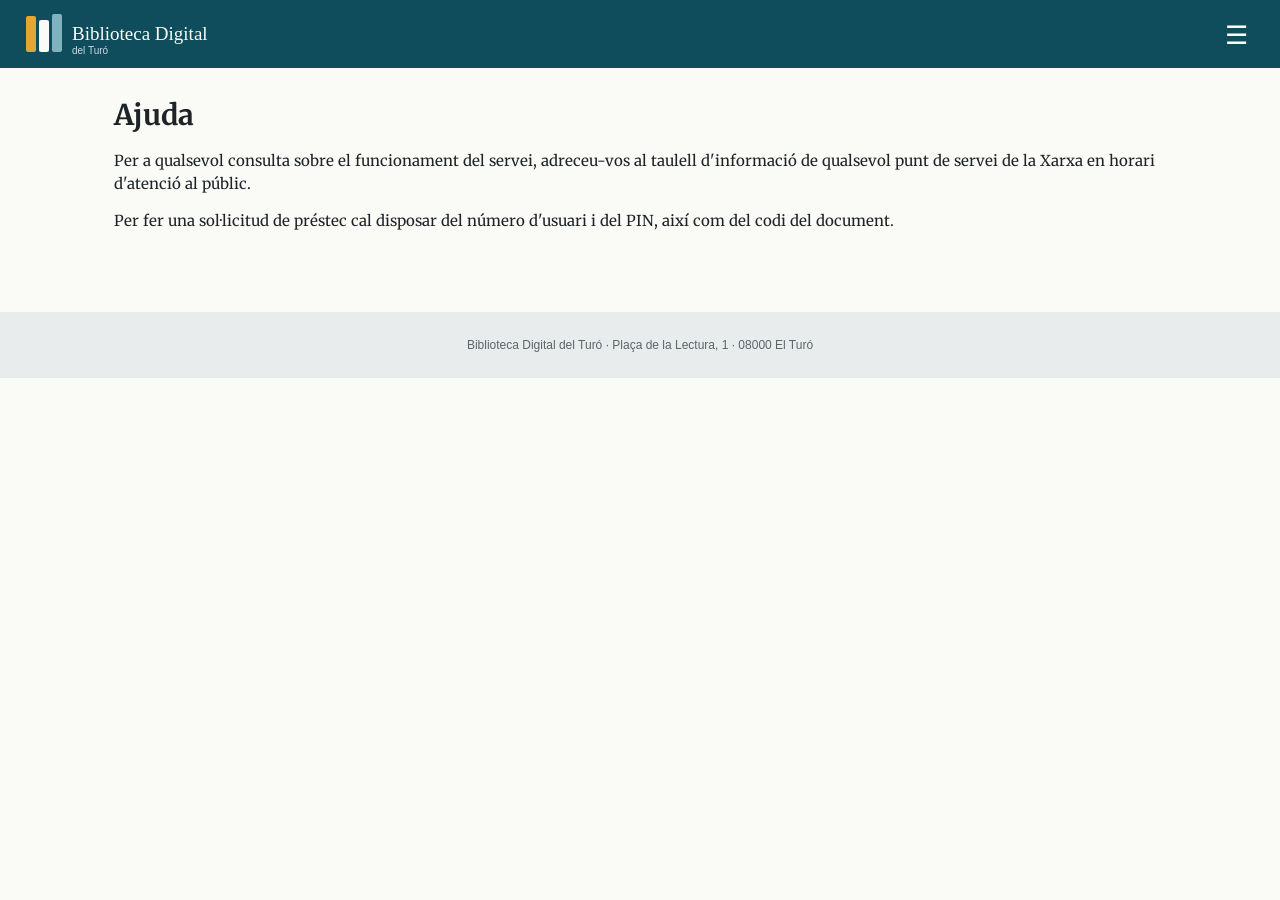
==== ajuda.html @ c81b4740 "Confirma" ====
<!DOCTYPE html>
<html lang="ca">
<head>
<meta charset="utf-8">
<meta name="viewport" content="width=device-width, initial-scale=1">
<title>Ajuda</title>
<link rel="stylesheet" href="https://fonts.googleapis.com/css2?family=Merriweather:wght@400;700">
<link rel="stylesheet" href="css/estils.css">
<script src="js/dades.js"></script>
<script src="js/app.js"></script>
</head>
<body>
<div class="capcalera">
  <a href="index.html"><img src="img/logo.svg" alt="Biblioteca Digital del Turó"></a>
  <div class="hamburguesa" id="obrir-menu">☰</div>
</div>
<nav class="menu" id="menu">
  <ul>
    <li><a href="index.html">Inici</a></li>
    <li><a href="cataleg.html">OPAC</a></li>
  </ul>
</nav>
<main>
  <h1>Ajuda</h1>
  <p>Per a qualsevol consulta sobre el funcionament del servei, adreceu-vos al taulell d'informació de qualsevol punt de servei de la Xarxa en horari d'atenció al públic.</p>
  <p>Per fer una sol·licitud de préstec cal disposar del número d'usuari i del PIN, així com del codi del document.</p>
</main>
<footer>
  <center>Biblioteca Digital del Turó · Plaça de la Lectura, 1 · 08000 El Turó</center>
</footer>
</body>
</html>
---- css/estils.css ----
/* Biblioteca Digital del Turó - full d'estils */
:root{
  --tinta:#1D2327; --paper:#FAFAF7; --verd:#0F4C5C; --ocre:#E3A72F; --gris:#9AA3A8; --linia:#DDE2E4;
}
*{box-sizing:border-box}
*:focus{outline:none}
html{font-size:15px}
body{margin:0;font-family:"Merriweather",Georgia,serif;color:var(--tinta);background:var(--paper);line-height:1.5}
a{color:var(--verd)}
::-webkit-scrollbar{width:14px;background:#e9ecec}
::-webkit-scrollbar-thumb{background:var(--verd);border-radius:7px}

/* capçalera */
.capcalera{background:var(--verd);color:var(--paper);display:flex;align-items:center;justify-content:space-between;padding:10px 24px}
.capcalera img{display:block}
.hamburguesa{font-size:26px;cursor:pointer;padding:2px 8px;user-select:none}
.menu{display:none;background:#0b3a46;padding:6px 24px}
.menu.obert{display:block}
.menu ul{list-style:none;margin:0;padding:0;display:flex;gap:4px;flex-wrap:wrap}
.menu a{color:var(--paper);text-decoration:none;font-size:12px;padding:2px 6px;font-family:Arial,sans-serif}
.menu a:hover{text-decoration:underline}
.ajuda-cap{color:var(--paper);font-family:Arial,sans-serif;font-size:12px}
.noticies{background:var(--ocre);color:var(--tinta);font-family:Arial,sans-serif;font-size:13px;padding:4px 0}

/* contingut */
main{max-width:1100px;margin:0 auto;padding:24px}
h1,h2,h3{font-weight:700;line-height:1.25}
h1{font-size:1.9rem;margin:.2em 0 .6em}
h2{font-size:1.35rem}
.hero{position:relative;border-radius:6px;overflow:hidden;margin-bottom:28px}
.hero img{width:100%;display:block}
.hero .text{position:absolute;left:32px;bottom:28px;color:#fff;max-width:520px}
.hero .text h1{font-size:2.4rem;margin:0 0 12px}
.btn-gran{display:inline-block;background:var(--ocre);color:var(--tinta);font-family:Arial,sans-serif;font-weight:700;font-size:1.15rem;padding:16px 34px;border-radius:40px;border:0;cursor:pointer;text-decoration:none}
.enllac-discret{color:var(--gris);font-family:Arial,sans-serif;font-size:.8rem;text-decoration:none}
.cerca-inici{display:flex;gap:6px;margin:10px 0 28px}
.cerca-inici input{flex:1;max-width:420px;padding:9px 12px;border:1px solid var(--linia);border-radius:4px;font-size:1rem}
.cerca-inici button{padding:9px 14px;border:1px solid var(--linia);background:#fff;border-radius:4px;font-size:.85rem}

/* graella de llibres */
.graella{display:grid;grid-template-columns:repeat(auto-fill,minmax(200px,1fr));gap:22px}
.targeta{background:#fff;border:1px solid var(--linia);border-radius:6px;padding:12px;cursor:pointer;transition:transform .2s}
.targeta:hover{transform:translateY(-3px)}
.targeta img{width:100%;-webkit-box-reflect:below 2px linear-gradient(transparent 85%, rgba(0,0,0,.25))}
.targeta h3{font-size:1rem;margin:10px 0 2px}
.targeta p{margin:0;color:#5c6468;font-family:Arial,sans-serif;font-size:.85rem}
.paginacio{margin:26px 0;font-family:Arial,sans-serif}
.paginacio span{display:inline-block;padding:2px 7px;cursor:pointer;color:var(--verd)}
.paginacio span.actual{font-weight:700}
.filtres{font-family:Arial,sans-serif;font-size:.9rem;margin-bottom:18px}

/* fitxa */
.fitxa{display:grid;grid-template-columns:320px 1fr;gap:34px}
.fitxa img{width:100%;border-radius:4px}
.punt{display:inline-block;width:12px;height:12px;border-radius:50%;vertical-align:middle}
.punt.si{background:#2e9e44}.punt.no{background:#d33b2c}
.estrelles{color:#E3A72F;font-size:1.2rem}
.btn-compartir{display:inline-block;background:#3b5998;color:#fff;font-family:Arial,sans-serif;font-weight:700;padding:14px 28px;border-radius:6px;margin-right:10px;border:0;font-size:1rem}
.btn-desitjos{background:#E3A72F;color:#1D2327}
.codi{font-family:Arial,sans-serif;font-size:.72rem;color:var(--gris)}

/* reserva */
.pas{display:none;background:#fff;border:1px solid var(--linia);border-radius:6px;padding:22px;max-width:560px}
.pas.visible{display:block}
.pas label{display:block;font-family:Arial,sans-serif;font-size:.9rem;margin:12px 0 4px}
.pas input[type=text],.pas input[type=password],.pas input[type=date],.pas select{width:100%;padding:8px;border:1px solid var(--linia);border-radius:4px;font-size:1rem}
.pas button{margin-top:18px;background:var(--verd);color:#fff;border:0;padding:10px 18px;border-radius:4px;font-size:.95rem}
.condicions{height:140px;overflow:auto;border:1px solid var(--linia);padding:10px;font-size:.8rem;font-family:Arial,sans-serif}

/* perfil */
table.dades{border-collapse:collapse;width:100%;font-family:Arial,sans-serif;font-size:.9rem}
table.dades td,table.dades th{border-bottom:1px solid var(--linia);padding:8px;text-align:left}
details{margin-top:40px;font-family:Arial,sans-serif;font-size:.85rem;color:#5c6468}
.preferencies label{display:block;margin:8px 0}
.preferencies button{font-size:.75rem;padding:2px 8px}
body.lletra-gran{font-size:1.25rem}
body.contrast{background:#000;color:#fff}
body.fosc{background:#1b1f22;color:#e8e8e8}

/* peu */
footer{background:#e9ecec;padding:24px;font-family:Arial,sans-serif;font-size:.8rem;color:#5c6468;margin-top:40px}
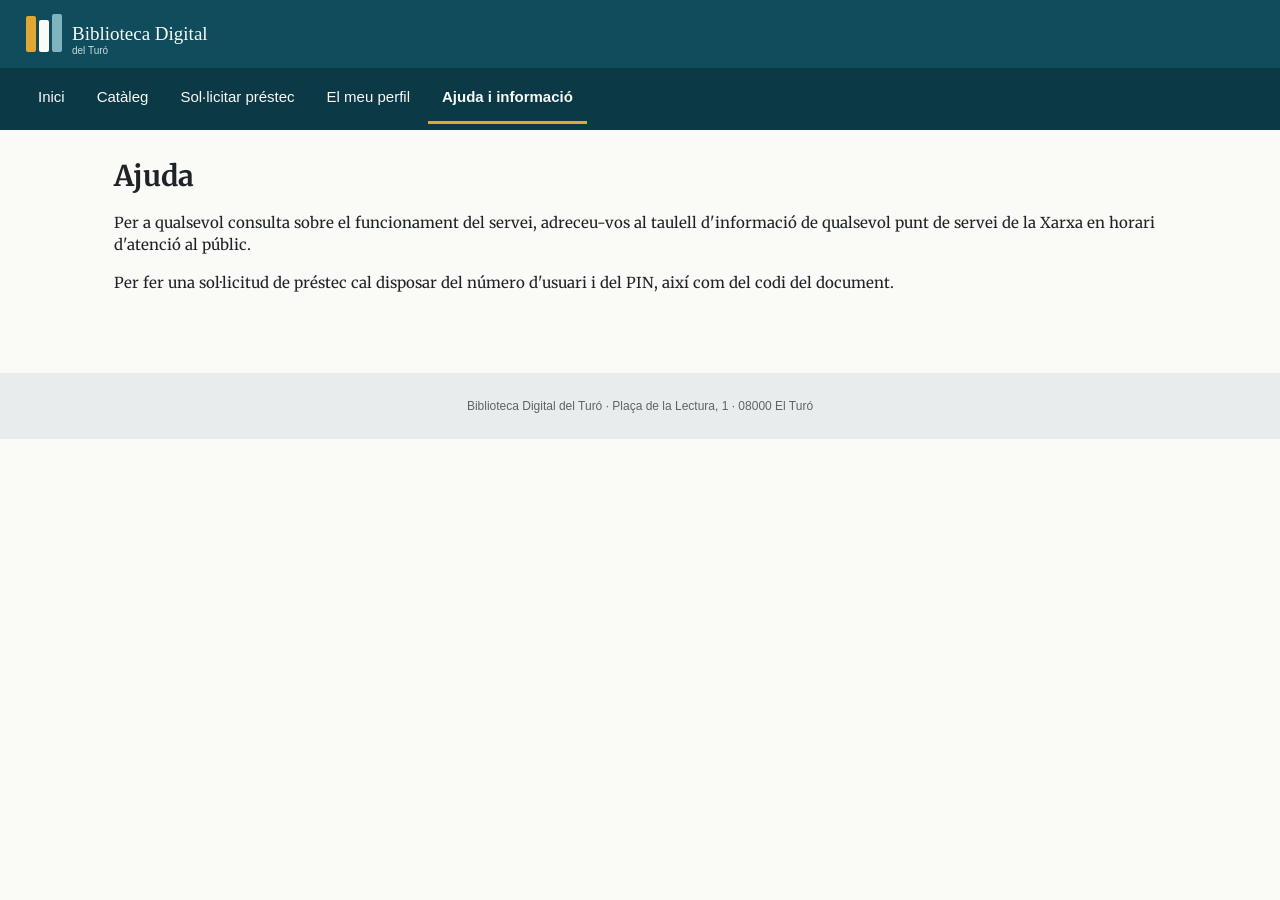
==== commit be62444d: "[H4/H6] A1 i A2: Menú unificat i visible a totes les pàgines (A) i A4:Focus visible amb teclat" ====
--- a/ajuda.html
+++ b/ajuda.html
@@ -1,32 +1,57 @@
-<!DOCTYPE html>
+<!doctype html>
 <html lang="ca">
-<head>
-<meta charset="utf-8">
-<meta name="viewport" content="width=device-width, initial-scale=1">
-<title>Ajuda</title>
-<link rel="stylesheet" href="https://fonts.googleapis.com/css2?family=Merriweather:wght@400;700">
-<link rel="stylesheet" href="css/estils.css">
-<script src="js/dades.js"></script>
-<script src="js/app.js"></script>
-</head>
-<body>
-<div class="capcalera">
-  <a href="index.html"><img src="img/logo.svg" alt="Biblioteca Digital del Turó"></a>
-  <div class="hamburguesa" id="obrir-menu">☰</div>
-</div>
-<nav class="menu" id="menu">
-  <ul>
-    <li><a href="index.html">Inici</a></li>
-    <li><a href="cataleg.html">OPAC</a></li>
-  </ul>
-</nav>
-<main>
-  <h1>Ajuda</h1>
-  <p>Per a qualsevol consulta sobre el funcionament del servei, adreceu-vos al taulell d'informació de qualsevol punt de servei de la Xarxa en horari d'atenció al públic.</p>
-  <p>Per fer una sol·licitud de préstec cal disposar del número d'usuari i del PIN, així com del codi del document.</p>
-</main>
-<footer>
-  <center>Biblioteca Digital del Turó · Plaça de la Lectura, 1 · 08000 El Turó</center>
-</footer>
-</body>
+  <head>
+    <meta charset="utf-8" />
+    <meta name="viewport" content="width=device-width, initial-scale=1" />
+    <title>Ajuda</title>
+    <link
+      rel="stylesheet"
+      href="https://fonts.googleapis.com/css2?family=Merriweather:wght@400;700"
+    />
+    <link rel="stylesheet" href="css/estils.css" />
+    <script src="js/dades.js"></script>
+    <script src="js/app.js"></script>
+  </head>
+  <body>
+    <div class="capcalera">
+      <a href="index.html"
+        ><img src="img/logo.svg" alt="Biblioteca Digital del Turó"
+      /></a>
+      <button
+        type="button"
+        class="hamburguesa"
+        id="obrir-menu"
+        aria-expanded="false"
+        aria-controls="menu"
+      >
+        ☰ Menú
+      </button>
+    </div>
+    <nav class="menu" id="menu" aria-label="Principal">
+      <ul>
+        <li><a href="index.html">Inici</a></li>
+        <li><a href="cataleg.html">Catàleg</a></li>
+        <li><a href="reserva.html">Sol·licitar préstec</a></li>
+        <li><a href="perfil.html">El meu perfil</a></li>
+        <li><a href="ajuda.html" aria-current="page">Ajuda i informació</a></li>
+      </ul>
+    </nav>
+    <main>
+      <h1>Ajuda</h1>
+      <p>
+        Per a qualsevol consulta sobre el funcionament del servei, adreceu-vos
+        al taulell d'informació de qualsevol punt de servei de la Xarxa en
+        horari d'atenció al públic.
+      </p>
+      <p>
+        Per fer una sol·licitud de préstec cal disposar del número d'usuari i
+        del PIN, així com del codi del document.
+      </p>
+    </main>
+    <footer>
+      <center>
+        Biblioteca Digital del Turó · Plaça de la Lectura, 1 · 08000 El Turó
+      </center>
+    </footer>
+  </body>
 </html>
--- a/css/estils.css
+++ b/css/estils.css
@@ -1,81 +1,403 @@
 /* Biblioteca Digital del Turó - full d'estils */
-:root{
-  --tinta:#1D2327; --paper:#FAFAF7; --verd:#0F4C5C; --ocre:#E3A72F; --gris:#9AA3A8; --linia:#DDE2E4;
-}
-*{box-sizing:border-box}
-*:focus{outline:none}
-html{font-size:15px}
-body{margin:0;font-family:"Merriweather",Georgia,serif;color:var(--tinta);background:var(--paper);line-height:1.5}
-a{color:var(--verd)}
-::-webkit-scrollbar{width:14px;background:#e9ecec}
-::-webkit-scrollbar-thumb{background:var(--verd);border-radius:7px}
+:root {
+  --tinta: #1d2327;
+  --paper: #fafaf7;
+  --verd: #0f4c5c;
+  --ocre: #e3a72f;
+  --gris: #9aa3a8;
+  --linia: #dde2e4;
+}
+* {
+  box-sizing: border-box;
+}
+html {
+  font-size: 15px;
+}
+body {
+  margin: 0;
+  font-family: "Merriweather", Georgia, serif;
+  color: var(--tinta);
+  background: var(--paper);
+  line-height: 1.5;
+}
+a {
+  color: var(--verd);
+}
+::-webkit-scrollbar {
+  width: 14px;
+  background: #e9ecec;
+}
+::-webkit-scrollbar-thumb {
+  background: var(--verd);
+  border-radius: 7px;
+}
 
 /* capçalera */
-.capcalera{background:var(--verd);color:var(--paper);display:flex;align-items:center;justify-content:space-between;padding:10px 24px}
-.capcalera img{display:block}
-.hamburguesa{font-size:26px;cursor:pointer;padding:2px 8px;user-select:none}
-.menu{display:none;background:#0b3a46;padding:6px 24px}
-.menu.obert{display:block}
-.menu ul{list-style:none;margin:0;padding:0;display:flex;gap:4px;flex-wrap:wrap}
-.menu a{color:var(--paper);text-decoration:none;font-size:12px;padding:2px 6px;font-family:Arial,sans-serif}
-.menu a:hover{text-decoration:underline}
-.ajuda-cap{color:var(--paper);font-family:Arial,sans-serif;font-size:12px}
-.noticies{background:var(--ocre);color:var(--tinta);font-family:Arial,sans-serif;font-size:13px;padding:4px 0}
+.capcalera {
+  background: var(--verd);
+  color: var(--paper);
+  display: flex;
+  align-items: center;
+  justify-content: space-between;
+  padding: 10px 24px;
+}
+.capcalera img {
+  display: block;
+}
+.hamburguesa {
+  font-size: 26px;
+  cursor: pointer;
+  padding: 2px 8px;
+  user-select: none;
+}
+.menu {
+  display: none;
+  background: #0b3a46;
+  padding: 6px 24px;
+}
+.menu.obert {
+  display: block;
+}
+.menu ul {
+  list-style: none;
+  margin: 0;
+  padding: 0;
+  display: flex;
+  gap: 4px;
+  flex-wrap: wrap;
+}
+.menu a {
+  color: var(--paper);
+  text-decoration: none;
+  font-size: 12px;
+  padding: 2px 6px;
+  font-family: Arial, sans-serif;
+}
+.menu a:hover {
+  text-decoration: underline;
+}
+.ajuda-cap {
+  color: var(--paper);
+  font-family: Arial, sans-serif;
+  font-size: 12px;
+}
+.noticies {
+  background: var(--ocre);
+  color: var(--tinta);
+  font-family: Arial, sans-serif;
+  font-size: 13px;
+  padding: 4px 0;
+}
 
 /* contingut */
-main{max-width:1100px;margin:0 auto;padding:24px}
-h1,h2,h3{font-weight:700;line-height:1.25}
-h1{font-size:1.9rem;margin:.2em 0 .6em}
-h2{font-size:1.35rem}
-.hero{position:relative;border-radius:6px;overflow:hidden;margin-bottom:28px}
-.hero img{width:100%;display:block}
-.hero .text{position:absolute;left:32px;bottom:28px;color:#fff;max-width:520px}
-.hero .text h1{font-size:2.4rem;margin:0 0 12px}
-.btn-gran{display:inline-block;background:var(--ocre);color:var(--tinta);font-family:Arial,sans-serif;font-weight:700;font-size:1.15rem;padding:16px 34px;border-radius:40px;border:0;cursor:pointer;text-decoration:none}
-.enllac-discret{color:var(--gris);font-family:Arial,sans-serif;font-size:.8rem;text-decoration:none}
-.cerca-inici{display:flex;gap:6px;margin:10px 0 28px}
-.cerca-inici input{flex:1;max-width:420px;padding:9px 12px;border:1px solid var(--linia);border-radius:4px;font-size:1rem}
-.cerca-inici button{padding:9px 14px;border:1px solid var(--linia);background:#fff;border-radius:4px;font-size:.85rem}
+main {
+  max-width: 1100px;
+  margin: 0 auto;
+  padding: 24px;
+}
+h1,
+h2,
+h3 {
+  font-weight: 700;
+  line-height: 1.25;
+}
+h1 {
+  font-size: 1.9rem;
+  margin: 0.2em 0 0.6em;
+}
+h2 {
+  font-size: 1.35rem;
+}
+.hero {
+  position: relative;
+  border-radius: 6px;
+  overflow: hidden;
+  margin-bottom: 28px;
+}
+.hero img {
+  width: 100%;
+  display: block;
+}
+.hero .text {
+  position: absolute;
+  left: 32px;
+  bottom: 28px;
+  color: #fff;
+  max-width: 520px;
+}
+.hero .text h1 {
+  font-size: 2.4rem;
+  margin: 0 0 12px;
+}
+.btn-gran {
+  display: inline-block;
+  background: var(--ocre);
+  color: var(--tinta);
+  font-family: Arial, sans-serif;
+  font-weight: 700;
+  font-size: 1.15rem;
+  padding: 16px 34px;
+  border-radius: 40px;
+  border: 0;
+  cursor: pointer;
+  text-decoration: none;
+}
+.enllac-discret {
+  color: var(--gris);
+  font-family: Arial, sans-serif;
+  font-size: 0.8rem;
+  text-decoration: none;
+}
+.cerca-inici {
+  display: flex;
+  gap: 6px;
+  margin: 10px 0 28px;
+}
+.cerca-inici input {
+  flex: 1;
+  max-width: 420px;
+  padding: 9px 12px;
+  border: 1px solid var(--linia);
+  border-radius: 4px;
+  font-size: 1rem;
+}
+.cerca-inici button {
+  padding: 9px 14px;
+  border: 1px solid var(--linia);
+  background: #fff;
+  border-radius: 4px;
+  font-size: 0.85rem;
+}
 
 /* graella de llibres */
-.graella{display:grid;grid-template-columns:repeat(auto-fill,minmax(200px,1fr));gap:22px}
-.targeta{background:#fff;border:1px solid var(--linia);border-radius:6px;padding:12px;cursor:pointer;transition:transform .2s}
-.targeta:hover{transform:translateY(-3px)}
-.targeta img{width:100%;-webkit-box-reflect:below 2px linear-gradient(transparent 85%, rgba(0,0,0,.25))}
-.targeta h3{font-size:1rem;margin:10px 0 2px}
-.targeta p{margin:0;color:#5c6468;font-family:Arial,sans-serif;font-size:.85rem}
-.paginacio{margin:26px 0;font-family:Arial,sans-serif}
-.paginacio span{display:inline-block;padding:2px 7px;cursor:pointer;color:var(--verd)}
-.paginacio span.actual{font-weight:700}
-.filtres{font-family:Arial,sans-serif;font-size:.9rem;margin-bottom:18px}
+.graella {
+  display: grid;
+  grid-template-columns: repeat(auto-fill, minmax(200px, 1fr));
+  gap: 22px;
+}
+.targeta {
+  background: #fff;
+  border: 1px solid var(--linia);
+  border-radius: 6px;
+  padding: 12px;
+  cursor: pointer;
+  transition: transform 0.2s;
+}
+.targeta:hover {
+  transform: translateY(-3px);
+}
+.targeta img {
+  width: 100%;
+  -webkit-box-reflect: below 2px
+    linear-gradient(transparent 85%, rgba(0, 0, 0, 0.25));
+}
+.targeta h3 {
+  font-size: 1rem;
+  margin: 10px 0 2px;
+}
+.targeta p {
+  margin: 0;
+  color: #5c6468;
+  font-family: Arial, sans-serif;
+  font-size: 0.85rem;
+}
+.paginacio {
+  margin: 26px 0;
+  font-family: Arial, sans-serif;
+}
+.paginacio span {
+  display: inline-block;
+  padding: 2px 7px;
+  cursor: pointer;
+  color: var(--verd);
+}
+.paginacio span.actual {
+  font-weight: 700;
+}
+.filtres {
+  font-family: Arial, sans-serif;
+  font-size: 0.9rem;
+  margin-bottom: 18px;
+}
 
 /* fitxa */
-.fitxa{display:grid;grid-template-columns:320px 1fr;gap:34px}
-.fitxa img{width:100%;border-radius:4px}
-.punt{display:inline-block;width:12px;height:12px;border-radius:50%;vertical-align:middle}
-.punt.si{background:#2e9e44}.punt.no{background:#d33b2c}
-.estrelles{color:#E3A72F;font-size:1.2rem}
-.btn-compartir{display:inline-block;background:#3b5998;color:#fff;font-family:Arial,sans-serif;font-weight:700;padding:14px 28px;border-radius:6px;margin-right:10px;border:0;font-size:1rem}
-.btn-desitjos{background:#E3A72F;color:#1D2327}
-.codi{font-family:Arial,sans-serif;font-size:.72rem;color:var(--gris)}
+.fitxa {
+  display: grid;
+  grid-template-columns: 320px 1fr;
+  gap: 34px;
+}
+.fitxa img {
+  width: 100%;
+  border-radius: 4px;
+}
+.punt {
+  display: inline-block;
+  width: 12px;
+  height: 12px;
+  border-radius: 50%;
+  vertical-align: middle;
+}
+.punt.si {
+  background: #2e9e44;
+}
+.punt.no {
+  background: #d33b2c;
+}
+.estrelles {
+  color: #e3a72f;
+  font-size: 1.2rem;
+}
+.btn-compartir {
+  display: inline-block;
+  background: #3b5998;
+  color: #fff;
+  font-family: Arial, sans-serif;
+  font-weight: 700;
+  padding: 14px 28px;
+  border-radius: 6px;
+  margin-right: 10px;
+  border: 0;
+  font-size: 1rem;
+}
+.btn-desitjos {
+  background: #e3a72f;
+  color: #1d2327;
+}
+.codi {
+  font-family: Arial, sans-serif;
+  font-size: 0.72rem;
+  color: var(--gris);
+}
 
 /* reserva */
-.pas{display:none;background:#fff;border:1px solid var(--linia);border-radius:6px;padding:22px;max-width:560px}
-.pas.visible{display:block}
-.pas label{display:block;font-family:Arial,sans-serif;font-size:.9rem;margin:12px 0 4px}
-.pas input[type=text],.pas input[type=password],.pas input[type=date],.pas select{width:100%;padding:8px;border:1px solid var(--linia);border-radius:4px;font-size:1rem}
-.pas button{margin-top:18px;background:var(--verd);color:#fff;border:0;padding:10px 18px;border-radius:4px;font-size:.95rem}
-.condicions{height:140px;overflow:auto;border:1px solid var(--linia);padding:10px;font-size:.8rem;font-family:Arial,sans-serif}
+.pas {
+  display: none;
+  background: #fff;
+  border: 1px solid var(--linia);
+  border-radius: 6px;
+  padding: 22px;
+  max-width: 560px;
+}
+.pas.visible {
+  display: block;
+}
+.pas label {
+  display: block;
+  font-family: Arial, sans-serif;
+  font-size: 0.9rem;
+  margin: 12px 0 4px;
+}
+.pas input[type="text"],
+.pas input[type="password"],
+.pas input[type="date"],
+.pas select {
+  width: 100%;
+  padding: 8px;
+  border: 1px solid var(--linia);
+  border-radius: 4px;
+  font-size: 1rem;
+}
+.pas button {
+  margin-top: 18px;
+  background: var(--verd);
+  color: #fff;
+  border: 0;
+  padding: 10px 18px;
+  border-radius: 4px;
+  font-size: 0.95rem;
+}
+.condicions {
+  height: 140px;
+  overflow: auto;
+  border: 1px solid var(--linia);
+  padding: 10px;
+  font-size: 0.8rem;
+  font-family: Arial, sans-serif;
+}
 
 /* perfil */
-table.dades{border-collapse:collapse;width:100%;font-family:Arial,sans-serif;font-size:.9rem}
-table.dades td,table.dades th{border-bottom:1px solid var(--linia);padding:8px;text-align:left}
-details{margin-top:40px;font-family:Arial,sans-serif;font-size:.85rem;color:#5c6468}
-.preferencies label{display:block;margin:8px 0}
-.preferencies button{font-size:.75rem;padding:2px 8px}
-body.lletra-gran{font-size:1.25rem}
-body.contrast{background:#000;color:#fff}
-body.fosc{background:#1b1f22;color:#e8e8e8}
+table.dades {
+  border-collapse: collapse;
+  width: 100%;
+  font-family: Arial, sans-serif;
+  font-size: 0.9rem;
+}
+table.dades td,
+table.dades th {
+  border-bottom: 1px solid var(--linia);
+  padding: 8px;
+  text-align: left;
+}
+details {
+  margin-top: 40px;
+  font-family: Arial, sans-serif;
+  font-size: 0.85rem;
+  color: #5c6468;
+}
+.preferencies label {
+  display: block;
+  margin: 8px 0;
+}
+.preferencies button {
+  font-size: 0.75rem;
+  padding: 2px 8px;
+}
+body.lletra-gran {
+  font-size: 1.25rem;
+}
+body.contrast {
+  background: #000;
+  color: #fff;
+}
+body.fosc {
+  background: #1b1f22;
+  color: #e8e8e8;
+}
 
 /* peu */
-footer{background:#e9ecec;padding:24px;font-family:Arial,sans-serif;font-size:.8rem;color:#5c6468;margin-top:40px}
+footer {
+  background: #e9ecec;
+  padding: 24px;
+  font-family: Arial, sans-serif;
+  font-size: 0.8rem;
+  color: #5c6468;
+  margin-top: 40px;
+}
+
+/* A1 · Enllaços del menú més grans i pàgina actual */
+.menu a {
+  display: inline-block;
+  font-size: 1rem;
+  padding: 12px 14px;
+  min-height: 44px;
+}
+.menu a[aria-current="page"] {
+  font-weight: 700;
+  border-bottom: 3px solid var(--ocre);
+}
+
+/* A2 · Menú visible a l'ordinador i botó només al mòbil */
+.hamburguesa {
+  background: none;
+  border: 2px solid var(--paper);
+  border-radius: 6px;
+  color: var(--paper);
+  font-size: 1rem;
+  padding: 8px 14px;
+  min-height: 44px;
+  cursor: pointer;
+}
+@media (min-width: 48em) {
+  .hamburguesa {
+    display: none;
+  }
+  .menu {
+    display: block;
+  }
+}
+
+/* A4 · Focus visible */
+:focus-visible {
+  outline: 3px solid #1a5fb4;
+  outline-offset: 2px;
+}
